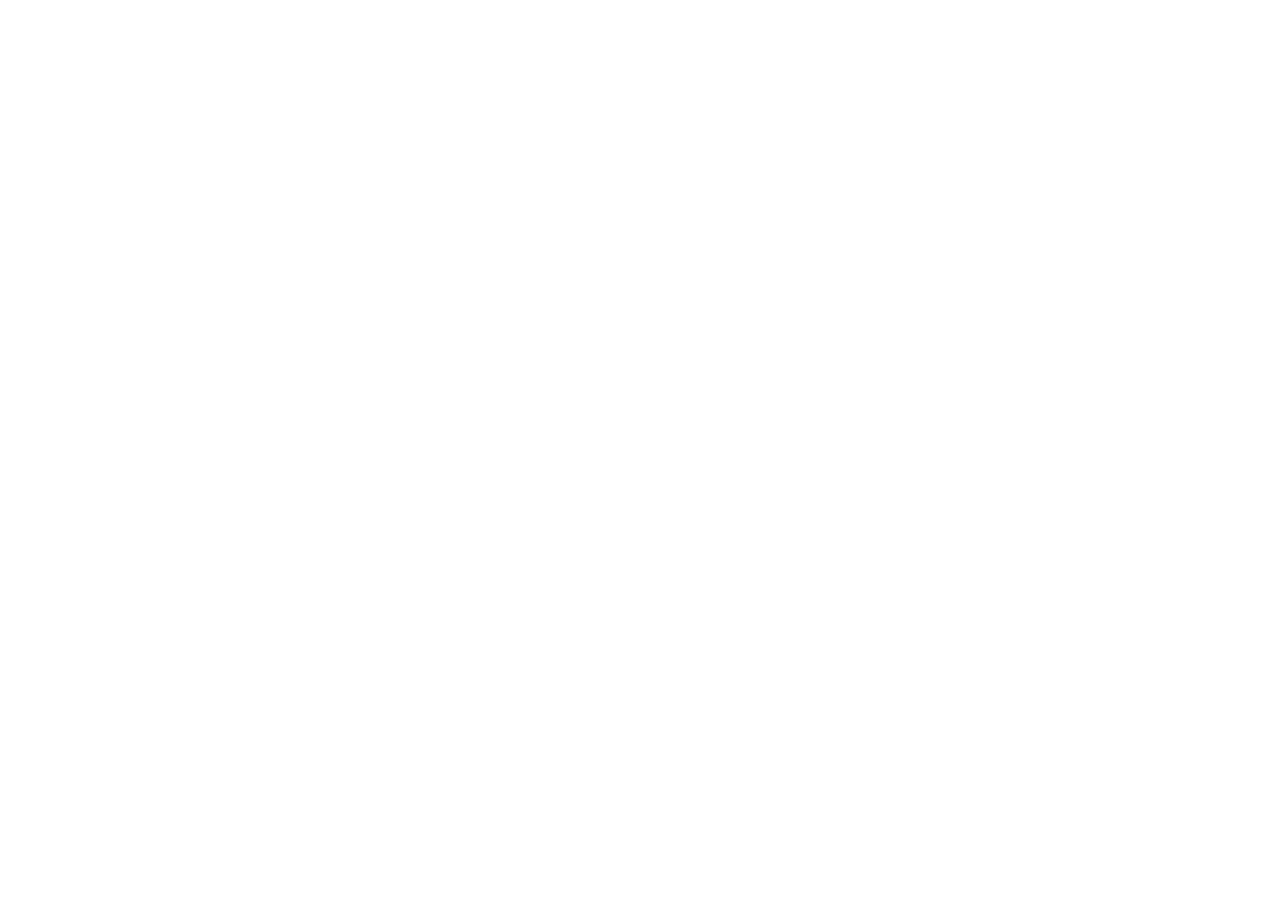
==== index.html @ 612a5bbc "feat: add head to html and add font" ====
<!DOCTYPE html>
<html>
<head>
  <meta charset="UTF-8">
  <title>hangman</title>
  <link rel="preconnect" href="https://fonts.googleapis.com">
<link rel="preconnect" href="https://fonts.gstatic.com" crossorigin>
<link href="https://fonts.googleapis.com/css2?family=Inter:wght@100;200;300;400;500;600;700;800;900&display=swap" rel="stylesheet">
  <link rel="stylesheet" href="style.css" media="screen">
  <script src="index.js"></script>
</head>
<body>
  
</body>
</html>
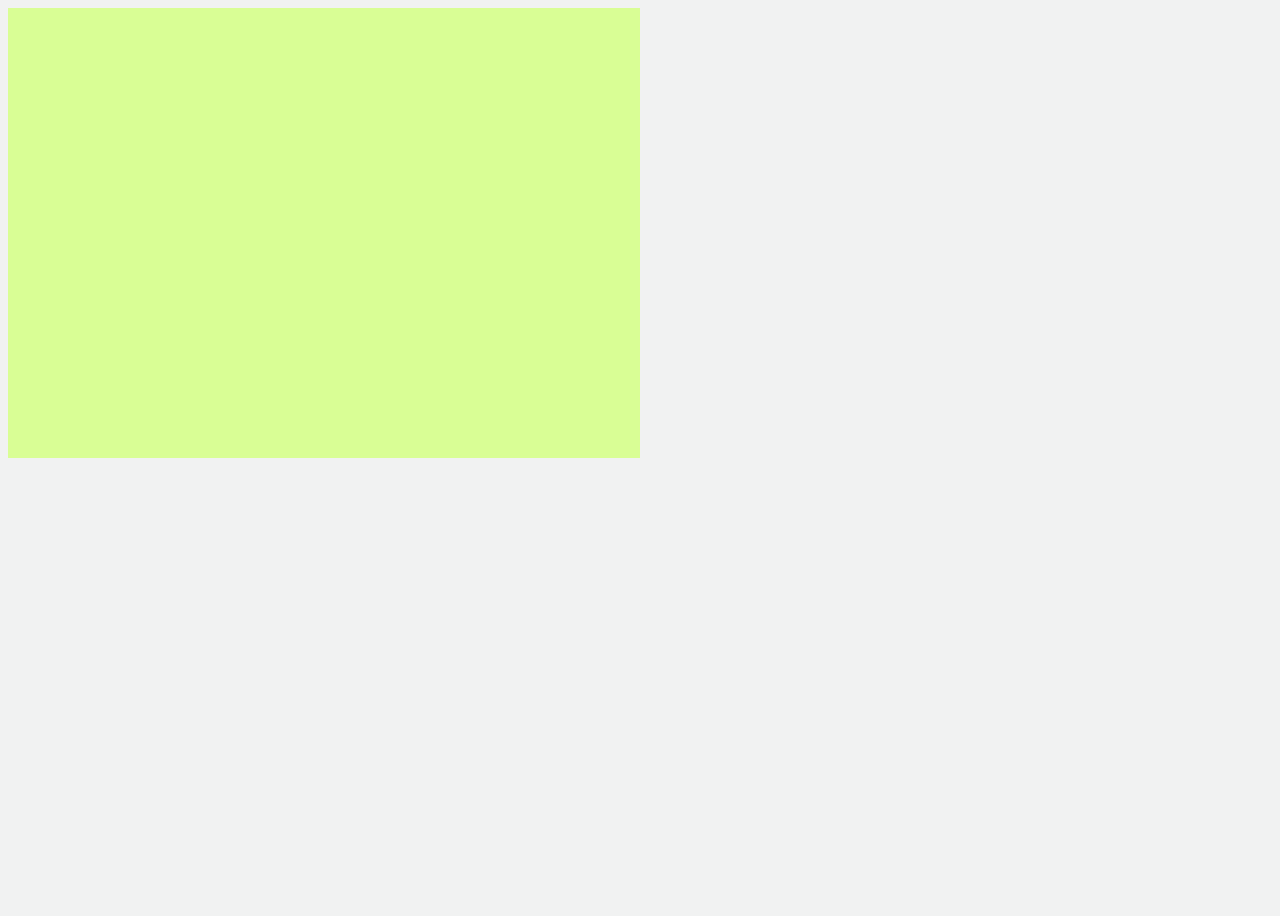
==== commit cf7014a6: "feat: add css grid and medias" ====
--- a/index.html
+++ b/index.html
@@ -4,12 +4,13 @@
   <meta charset="UTF-8">
   <title>hangman</title>
   <link rel="preconnect" href="https://fonts.googleapis.com">
-<link rel="preconnect" href="https://fonts.gstatic.com" crossorigin>
-<link href="https://fonts.googleapis.com/css2?family=Inter:wght@100;200;300;400;500;600;700;800;900&display=swap" rel="stylesheet">
+  <link rel="preconnect" href="https://fonts.gstatic.com" crossorigin>
+  <link href="https://fonts.googleapis.com/css2?family=Inter:wght@100;200;300;400;500;600;700;800;900&display=swap" rel="stylesheet">
   <link rel="stylesheet" href="style.css" media="screen">
-  <script src="index.js"></script>
 </head>
 <body>
-  
+  <div class="body__element body__element1"></div>
+  <div class="body__element body__element2"></div>
+  <script src="index.js"></script>
 </body>
 </html>--- a/style.css
+++ b/style.css
@@ -0,0 +1,31 @@
+body {
+    min-height: 100vh;
+    background-color: #F1F2F2;
+    color: #28283B;
+    font-family: 'Inter', sans-serif;
+    display: grid;
+    grid-template-columns: repeat(auto-fit, minmax(360px, auto));
+    grid-template-areas: "aside main";
+  }
+
+aside {grid-area: aside;}
+main {grid-area: main;} 
+
+@media only screen and (min-width: 768px) and (max-width: 1440px) {
+    body {grid-template-areas: "aside"
+                               "main" 
+    }
+    
+}
+
+@media only screen and (min-width: 360px) and (max-width: 768px) {
+    body {grid-template-areas: "aside"
+                               "main" 
+}
+
+}
+
+.body__element1 {
+    background-color: #D9FE95;
+}
+  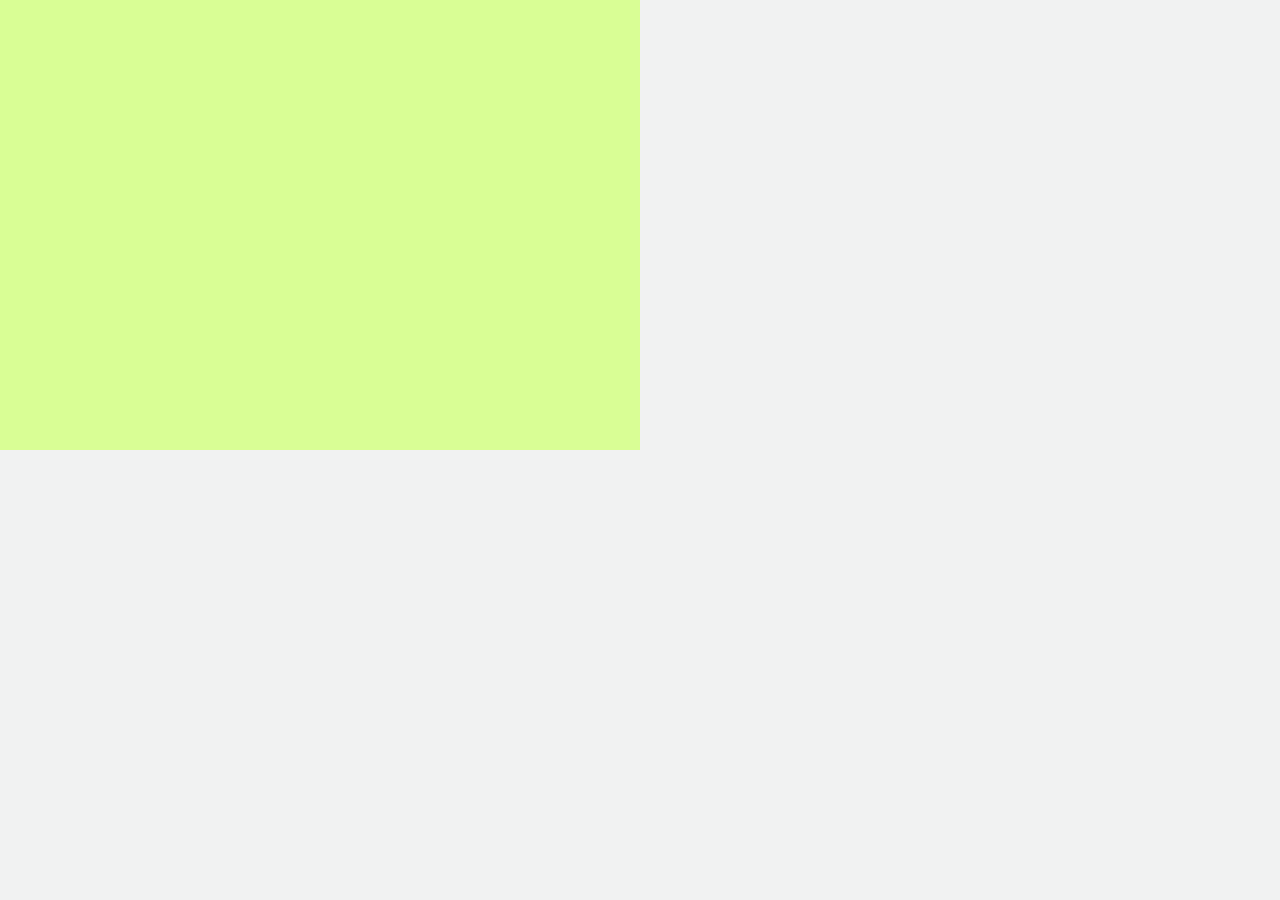
==== commit c75d7ad0: "feat: add scss and normalize" ====
--- a/index.html
+++ b/index.html
@@ -6,7 +6,7 @@
   <link rel="preconnect" href="https://fonts.googleapis.com">
   <link rel="preconnect" href="https://fonts.gstatic.com" crossorigin>
   <link href="https://fonts.googleapis.com/css2?family=Inter:wght@100;200;300;400;500;600;700;800;900&display=swap" rel="stylesheet">
-  <link rel="stylesheet" href="style.css" media="screen">
+  <link rel="stylesheet" href="./scss/styles.css" media="screen">
 </head>
 <body>
   <div class="body__element body__element1"></div>
--- a/scss/styles.css
+++ b/scss/styles.css
@@ -0,0 +1,32 @@
+@import "./normalize.css";
+body {
+  min-height: 100vh;
+  background-color: #F1F2F2;
+  color: #28283B;
+  font-family: "Inter", sans-serif;
+  display: grid;
+  grid-template-columns: repeat(auto-fit, minmax(360px, auto));
+  grid-template-areas: "aside main";
+}
+
+aside {
+  grid-area: aside;
+}
+
+main {
+  grid-area: main;
+}
+
+@media only screen and (min-width: 768px) and (max-width: 1440px) {
+  body {
+    grid-template-areas: "aside" "main";
+  }
+}
+@media only screen and (min-width: 360px) and (max-width: 768px) {
+  body {
+    grid-template-areas: "aside" "main";
+  }
+}
+.body__element1 {
+  background-color: #D9FE95;
+}/*# sourceMappingURL=styles.css.map */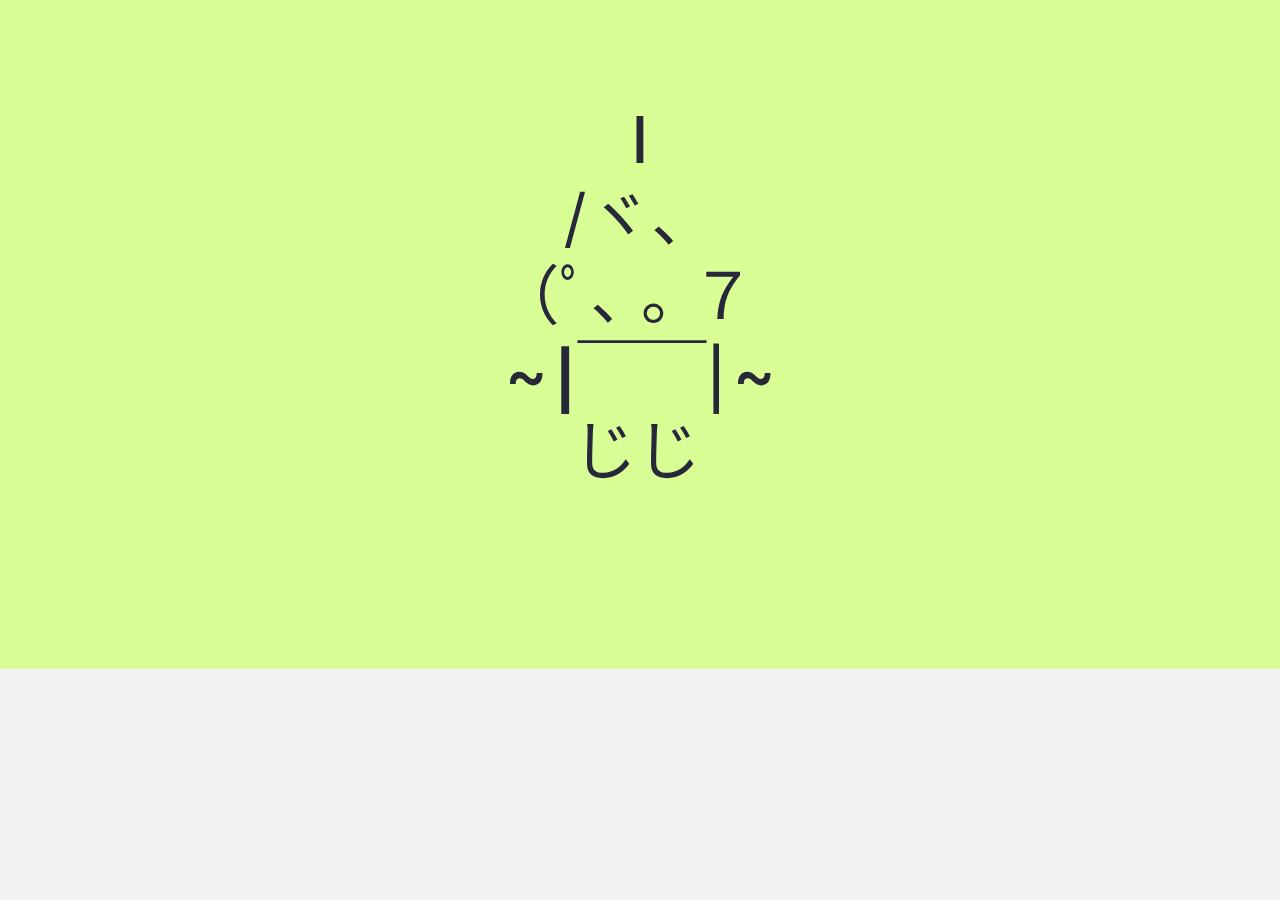
==== commit 985a989b: "feat: add hangman part DOM element and css" ====
--- a/index.html
+++ b/index.html
@@ -9,8 +9,6 @@
   <link rel="stylesheet" href="./scss/styles.css" media="screen">
 </head>
 <body>
-  <div class="body__element body__element1"></div>
-  <div class="body__element body__element2"></div>
   <script src="index.js"></script>
 </body>
 </html>--- a/scss/styles.css
+++ b/scss/styles.css
@@ -1,8 +1,8 @@
 @import "./normalize.css";
 body {
   min-height: 100vh;
-  background-color: #F1F2F2;
-  color: #28283B;
+  background-color: #f1f2f2;
+  color: #28283b;
   font-family: "Inter", sans-serif;
   display: grid;
   grid-template-columns: repeat(auto-fit, minmax(360px, auto));
@@ -19,14 +19,74 @@
 
 @media only screen and (min-width: 768px) and (max-width: 1440px) {
   body {
+    grid-template-columns: 1fr;
+    grid-template-rows: auto auto;
     grid-template-areas: "aside" "main";
   }
 }
 @media only screen and (min-width: 360px) and (max-width: 768px) {
   body {
+    grid-template-columns: 1fr;
+    grid-template-rows: auto auto;
     grid-template-areas: "aside" "main";
   }
 }
+.head {
+  width: 200px;
+  height: 227px;
+  background-image: url(/assets/head.svg);
+}
+
+.bodyHands {
+  display: flex;
+  flex-direction: row;
+}
+
+.body {
+  width: 158px;
+  height: 71.64px;
+  background-image: url(/assets/body.svg);
+}
+
+.leftHand {
+  width: 70px;
+  height: 71.64px;
+  background-image: url(/assets/hand.svg);
+}
+
+.rightHand {
+  width: 70px;
+  height: 71.64px;
+  background-image: url(/assets/hand.svg);
+}
+
+.legs {
+  display: flex;
+  flex-direction: row;
+  padding-bottom: 64px;
+}
+
+.rightLeg {
+  width: 64px;
+  height: 75px;
+  background-image: url(/assets/leg.svg);
+}
+
+.leftLeg {
+  width: 64px;
+  height: 75px;
+  background-image: url(/assets/leg.svg);
+}
+
 .body__element1 {
-  background-color: #D9FE95;
+  background-color: #d9fe95;
+  display: flex;
+  justify-content: center;
+  align-items: center;
+}
+
+.hangman__container {
+  display: flex;
+  flex-direction: column;
+  align-items: center;
 }/*# sourceMappingURL=styles.css.map */